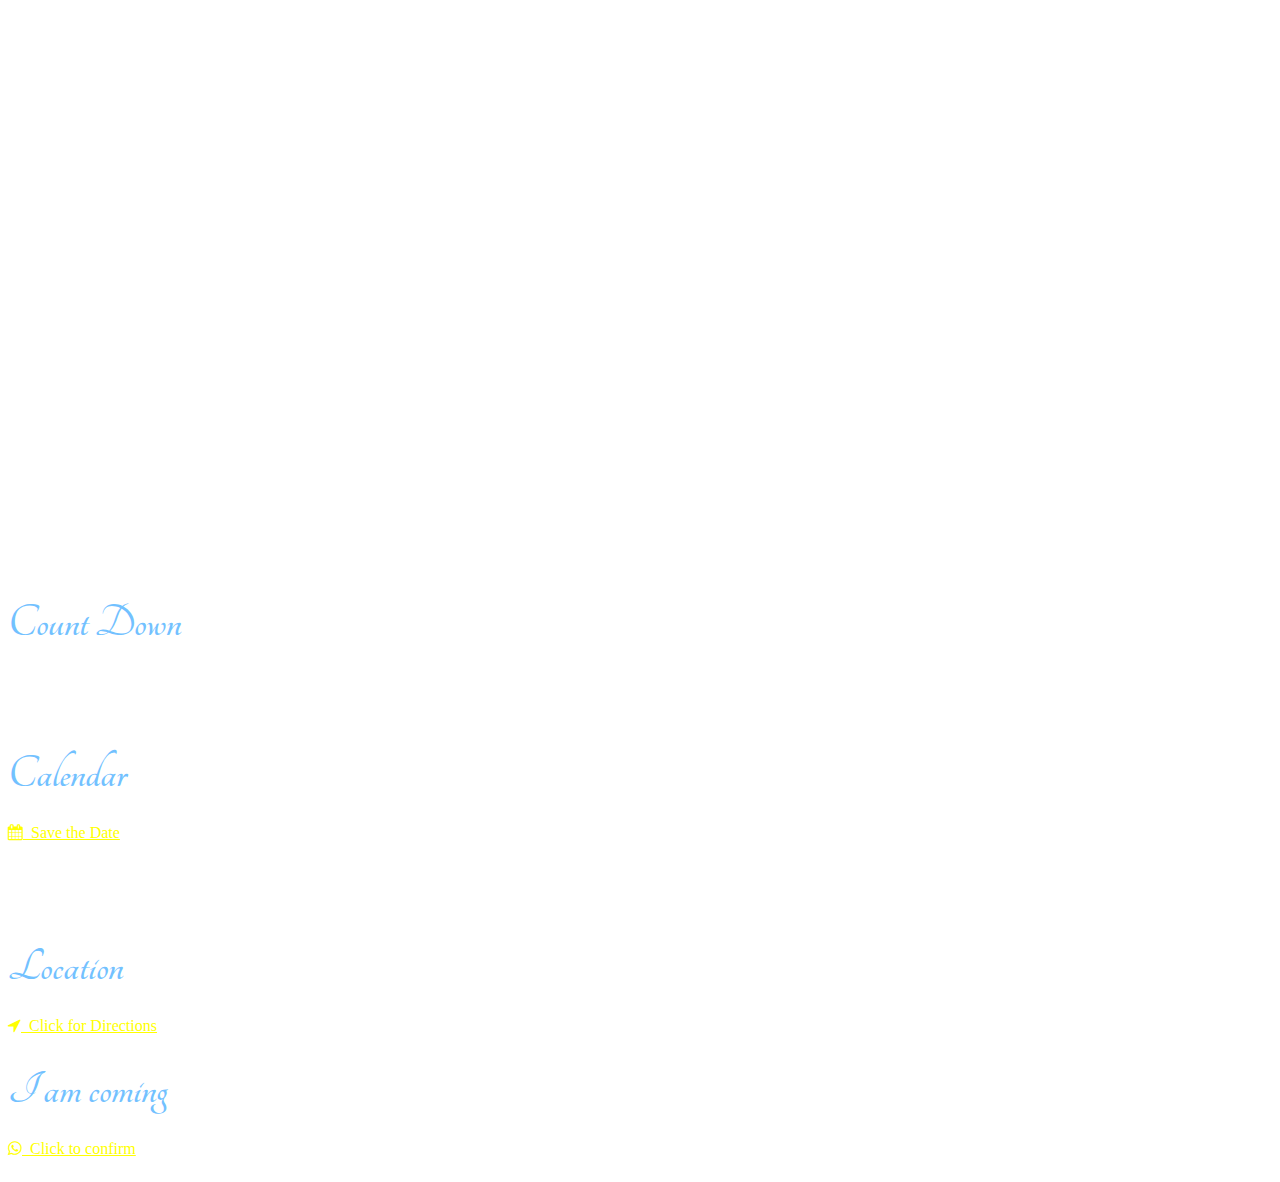
==== elavarasan_archana_invitation.html @ c3f296e4 "iww" ====
<!DOCTYPE html>
<html>
<head><meta http-equiv="refresh" content="0; />
<meta content="width=device-width, initial-scale=1.0" name="viewport">
<link rel="stylesheet" href="https://cdnjs.cloudflare.com/ajax/libs/font-awesome/4.7.0/css/font-awesome.min.css">
<link href= 'https://fonts.googleapis.com/css?family=Sofia|Baloo|Roboto|Tangerine' rel='stylesheet' />
<link href="https://fonts.googleapis.com/css2?family=Metal+Mania&display=swap" rel="stylesheet">
<link href="/invitation/assets/css/style.css" rel="stylesheet">
<script src="/invitation/assets/js/main.js"></script>
</head>
<body>
<!--https://www.w3schools.com/howto/howto_css_profile_card.asp-->

<div class="card" >
  <!--<img src="/w3images/team2.jpg" alt="John" style="width:100%">-->
  <!--<img src="/assets/images/background.jpg" alt="" class="" style="width:100%">-->
  <!--countdown location calender whatsapp call message fb link for bride and groom-->
  <div style="padding-top: 580px;">
  <section>
  <h1 style="color:#72c1ff; font-family: 'Tangerine', serif; font-size: 48px; margin-bottom:10px;margin-top:10px;" >Count Down</h1>
  <p id="demo" style ="margin:0px; color:#ffeb3b; font-family: 'Metal Mania', cursive; font-size:38px;"></p>
  </section>
  <section>
  <h1 style="color:#72c1ff; font-family: 'Tangerine', serif; font-size: 48px; margin-bottom:10px;margin-top:100px;" >Calendar</h1>
  <div style="margin: 24px 0;">
    <a  style="color:yellow;" href="https://www.google.com/calendar/render?action=TEMPLATE&text=Muthu+Saradha+Wedding&details=We+welcome+you+for+our+wedding&location=Lakshmi+Mahal%2CAbhinandhan+Nagar%2CNanmangalam%2CNear+Sai+Baba+temple%2C+Chennai-600117&dates=20200701T130000Z%2F20200702T052000Z"><i  style="color:yellow;" class="fa fa-calendar"></i>&nbsp;&nbsp;Save the Date</a>
  </div>
  </section>
  <section>
  <h1 style="color:#72c1ff; font-family: 'Tangerine', serif; font-size: 48px; margin-bottom:10px;margin-top:100px;" >Location</h1>
   <div style="margin: 24px 0;">
    <a href="https://goo.gl/maps/vMFoGM6rhJkwSqnq6" style="color:yellow;"><i  style="color:yellow;" class="fa fa-location-arrow"></i>&nbsp;&nbsp;Click for Directions</a>
  </div>
  </section>
   <section>
  <h1 style="color:#72c1ff; font-family: 'Tangerine', serif; font-size: 48px; margin-bottom:10px;margin-top:30px;" >I am coming</h1>
  <div style="margin: 24px 0;">
    <a  style="color:yellow;" href="https://wa.link/3ldcu2"><i  style="color:yellow;" class="fa fa-whatsapp"></i>&nbsp;&nbsp;Click to confirm</a>
  </div>
  </section>
  
 <!-- <p class="title">CEO & Founder, Example</p>
  <p>Harvard University</p>
  <div style="margin: 24px 0;">
    <a href="#"><i class="fa fa-dribbble"></i></a> 
    <a href="#"><i class="fa fa-twitter"></i></a>  
    <a href="#"><i class="fa fa-linkedin"></i></a>  
    <a href="#"><i class="fa fa-facebook"></i></a> 
  </div>
  <p><button>Contact</button></p>-->
  </div>
</div>

</body>
</html>
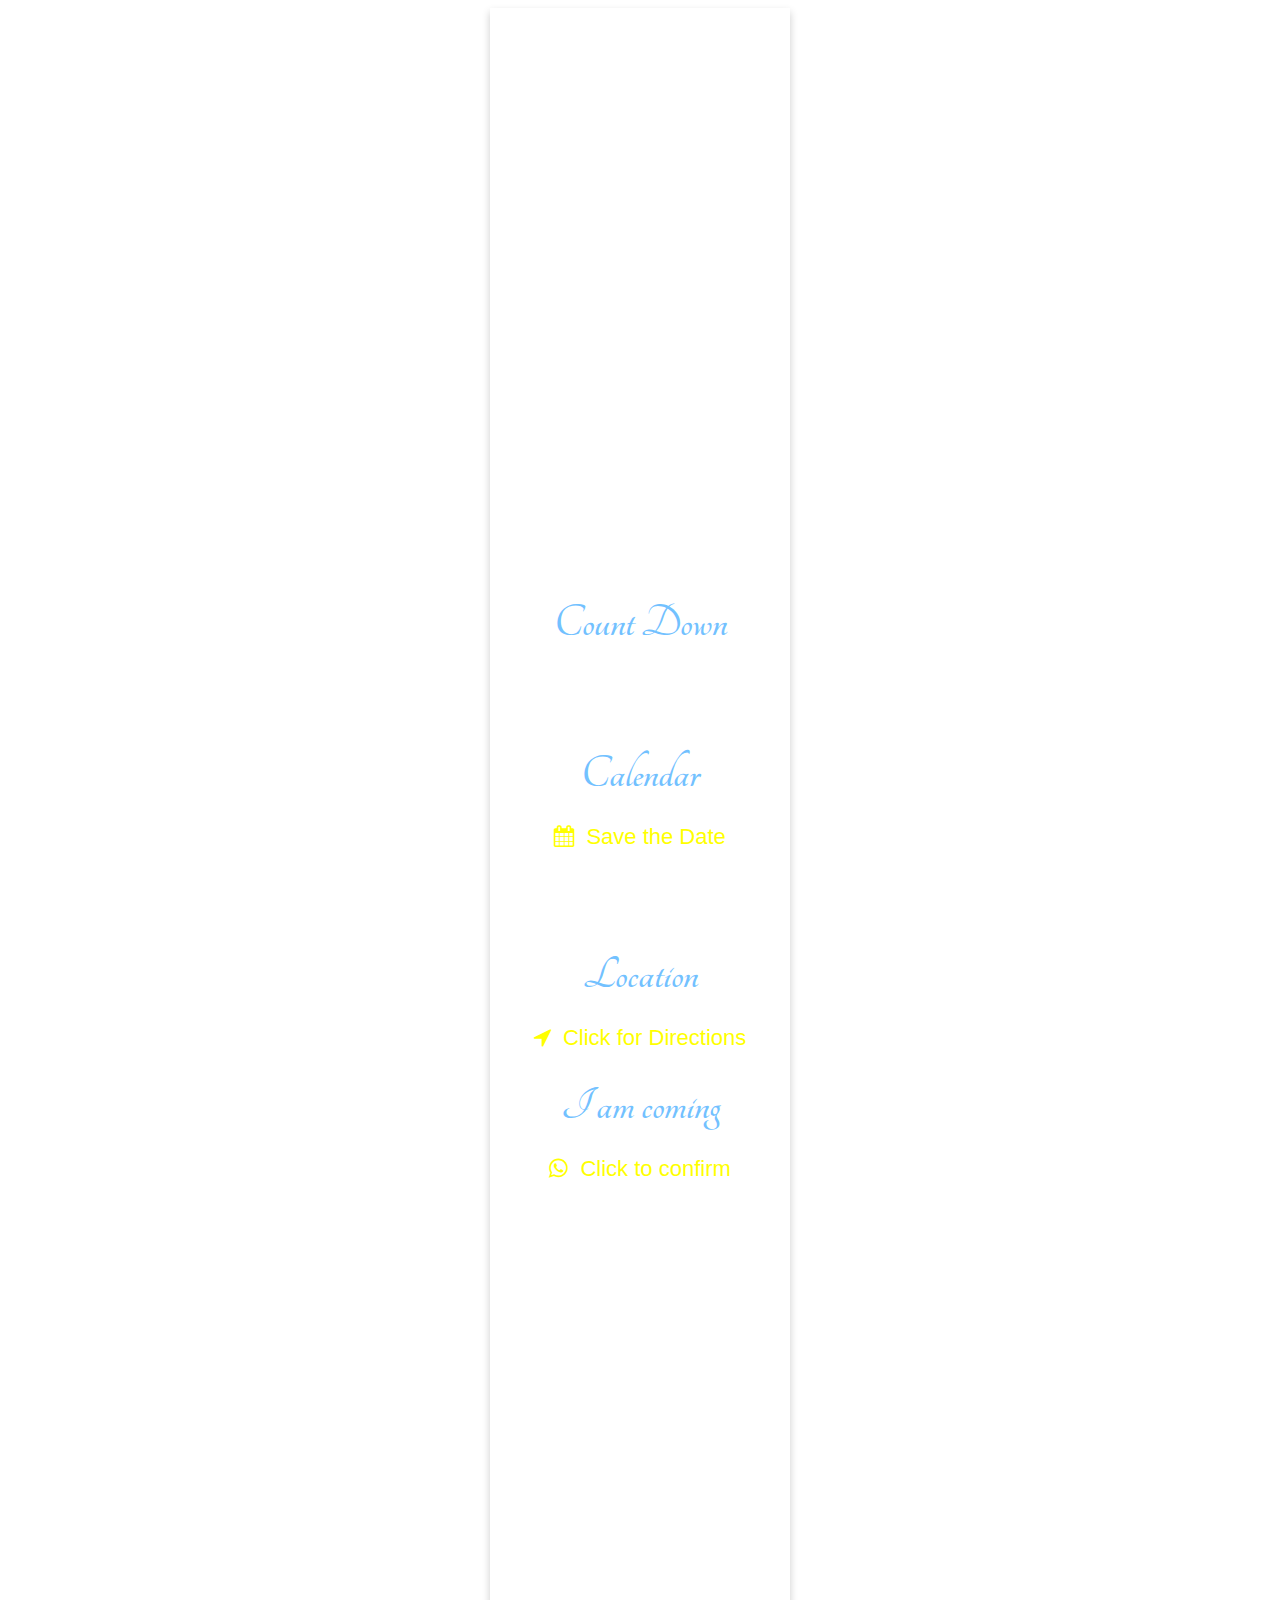
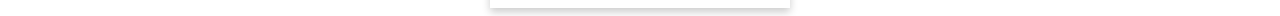
==== commit 40b5b976: "dd# On branch master" ====
--- a/elavarasan_archana_invitation.html
+++ b/elavarasan_archana_invitation.html
@@ -5,8 +5,8 @@
 <link rel="stylesheet" href="https://cdnjs.cloudflare.com/ajax/libs/font-awesome/4.7.0/css/font-awesome.min.css">
 <link href= 'https://fonts.googleapis.com/css?family=Sofia|Baloo|Roboto|Tangerine' rel='stylesheet' />
 <link href="https://fonts.googleapis.com/css2?family=Metal+Mania&display=swap" rel="stylesheet">
-<link href="/invitation/assets/css/style.css" rel="stylesheet">
-<script src="/invitation/assets/js/main.js"></script>
+<link href="/weddingcards/style.css" rel="stylesheet">
+<script src="/weddingcards/main.js"></script>
 </head>
 <body>
 <!--https://www.w3schools.com/howto/howto_css_profile_card.asp-->
--- a/weddingcards/style.css
+++ b/weddingcards/style.css
@@ -0,0 +1,164 @@
+.card {
+     box-shadow: 0 4px 8px 0 rgba(0, 0, 0, 0.2);
+    max-width: 300px;
+    margin: auto;
+    text-align: center;
+    font-family: arial;
+    background-image: url(/invitation/assets/images/background.jpg);
+    height: 1600px;
+    background-size: 100%;	
+}
+
+.sanath_card {
+     box-shadow: 0 4px 8px 0 rgba(0, 0, 0, 0.2);
+    max-width: 300px;
+    margin: auto;
+    text-align: center;
+    font-family: arial;
+    background-image: url(/invitation/assets/images/sanath_background.jpg);
+    height: 1600px;
+    background-size: 100%;	
+}
+
+.vignesh_praveena_card {
+     box-shadow: 0 4px 8px 0 rgba(0, 0, 0, 0.2);
+    max-width: 300px;
+    margin: auto;
+    text-align: center;
+    font-family: arial;
+    background-image: url(/invitation/assets/images/vignesh_praveena_background.jpg);
+    height: 1600px;
+    background-size: 100%;	
+}
+.ravi_pooja_card {
+     box-shadow: 0 4px 8px 0 rgba(0, 0, 0, 0.2);
+    max-width: 300px;
+    margin: auto;
+    text-align: center;
+    font-family: arial;
+    background-image: url(/invitation/assets/images/ravi_pooja_background.jpg);
+    height: 1600px;
+    background-size: 100%;	
+}
+.card1 {
+     box-shadow: 0 4px 8px 0 rgba(0, 0, 0, 0.2);
+    max-width: 300px;
+    margin: auto;
+    text-align: center;
+    font-family: arial;
+    background-image: url(/invitation/assets/images/jashwanth_background.jpg);
+    height: 1600px;
+    background-size: 100%;	
+}
+
+.sathvick_card {
+     box-shadow: 0 4px 8px 0 rgba(0, 0, 0, 0.2);
+    max-width: 300px;
+    margin: auto;
+    text-align: center;
+    font-family: arial;
+    background-image: url(/invitation/assets/images/sathvick_background.jpg);
+    height: 1600px;
+    background-size: 100%;	
+}
+
+.laveena_card {
+     box-shadow: 0 4px 8px 0 rgba(0, 0, 0, 0.2);
+    max-width: 300px;
+    margin: auto;
+    text-align: center;
+    font-family: arial;
+    background-image: url(/invitation/assets/images/laveena_background.jpg);
+    height: 1600px;
+    background-size: 100%;	
+}
+
+
+.nevan_card {
+     box-shadow: 0 4px 8px 0 rgba(0, 0, 0, 0.2);
+    max-width: 300px;
+    margin: auto;
+    text-align: center;
+    font-family: arial;
+    background-image: url(/invitation/assets/images/nevan_background.jpg);
+    height: 1600px;
+    background-size: 100%;	
+}
+
+
+.shehzan_card {
+     box-shadow: 0 4px 8px 0 rgba(0, 0, 0, 0.2);
+    max-width: 300px;
+    margin: auto;
+    text-align: center;
+    font-family: arial;
+    background-image: url(/invitation/assets/images/shehzan_background.jpg);
+    height: 1600px;
+    background-size: 100%;	
+}
+
+.harshitha_card {
+     box-shadow: 0 4px 8px 0 rgba(0, 0, 0, 0.2);
+    max-width: 300px;
+    margin: auto;
+    text-align: center;
+    font-family: arial;
+    background-image: url(/invitation/assets/images/harshitha_background.jpg);
+    height: 1600px;
+    background-size: 100%;	
+}
+
+.vignesh_nisha_inivitation_card {
+     box-shadow: 0 4px 8px 0 rgba(0, 0, 0, 0.2);
+    max-width: 300px;
+    margin: auto;
+    text-align: center;
+    font-family: arial;
+    background-image: url(/invitation/assets/images/vignesh_nisha_inivitation.jpg);
+    height: 1600px;
+    background-size: 100%;	
+}
+
+
+
+.theeran_card {
+     box-shadow: 0 4px 8px 0 rgba(0, 0, 0, 0.2);
+    max-width: 300px;
+    margin: auto;
+    text-align: center;
+    font-family: arial;
+    background-image: url(/invitation/assets/images/theeran_background.jpg);
+    height: 1600px;
+    background-size: 100%;	
+}
+
+.title {
+  color: grey;
+  font-size: 18px;
+}
+
+
+
+
+button {
+  border: none;
+  outline: 0;
+  display: inline-block;
+  padding: 8px;
+  color: white;
+  background-color: #000;
+  text-align: center;
+  cursor: pointer;
+  width: 100%;
+  font-size: 18px;
+}
+
+a {
+  text-decoration: none;
+  font-size: 22px;
+  color: black;
+}
+
+button:hover, a:hover {
+  opacity: 0.7;
+}